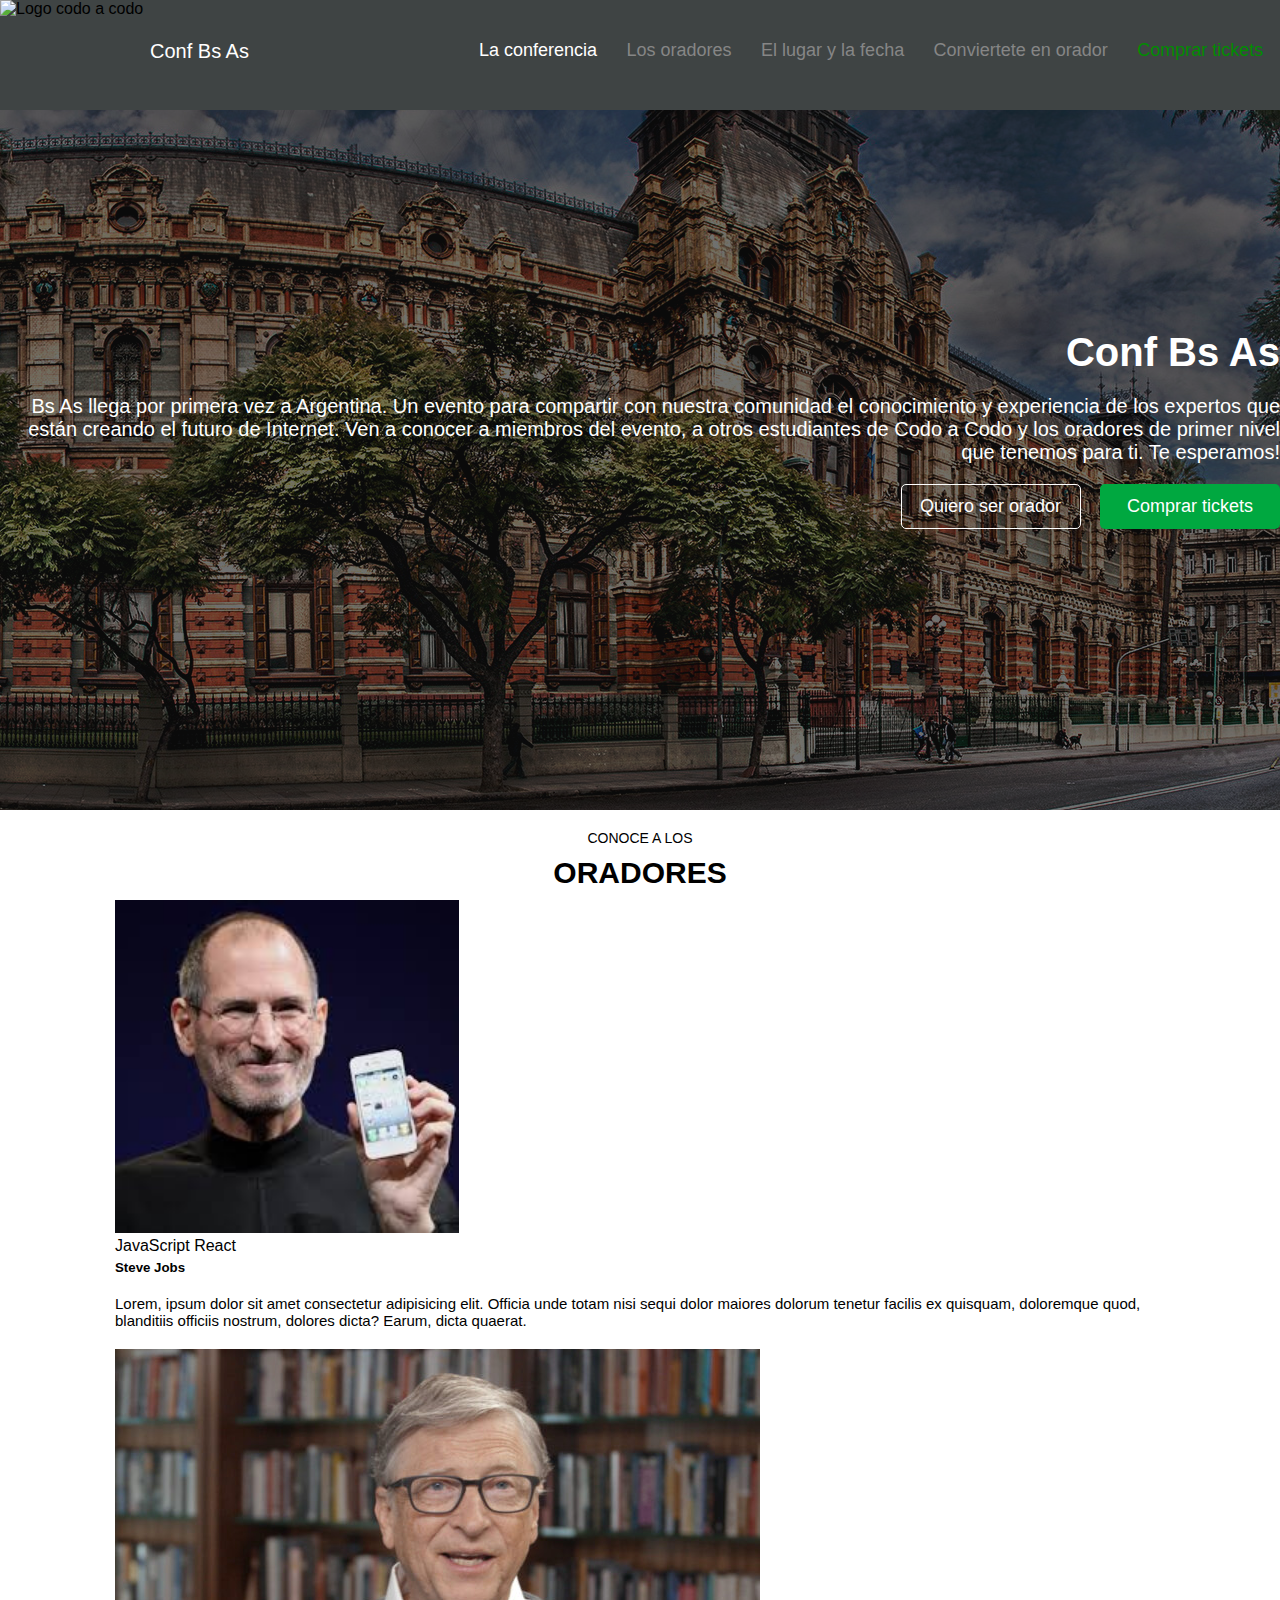
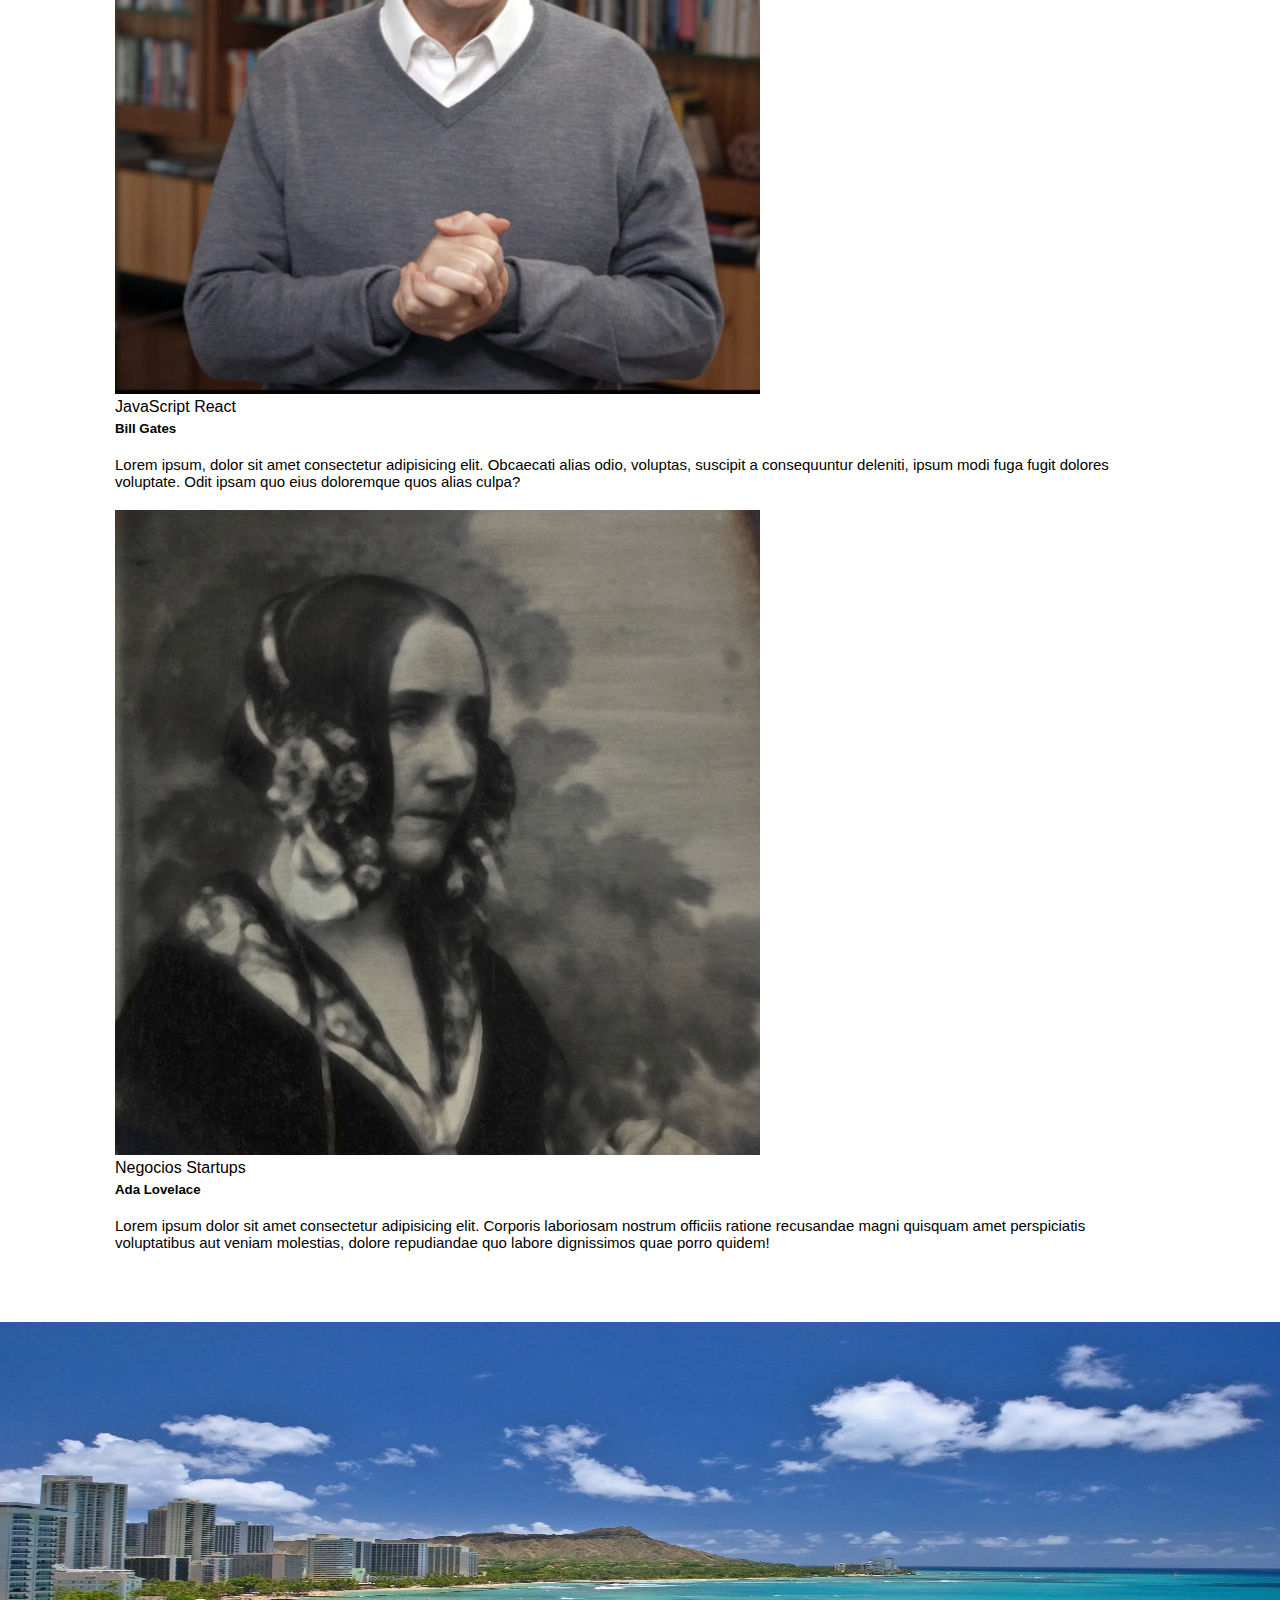
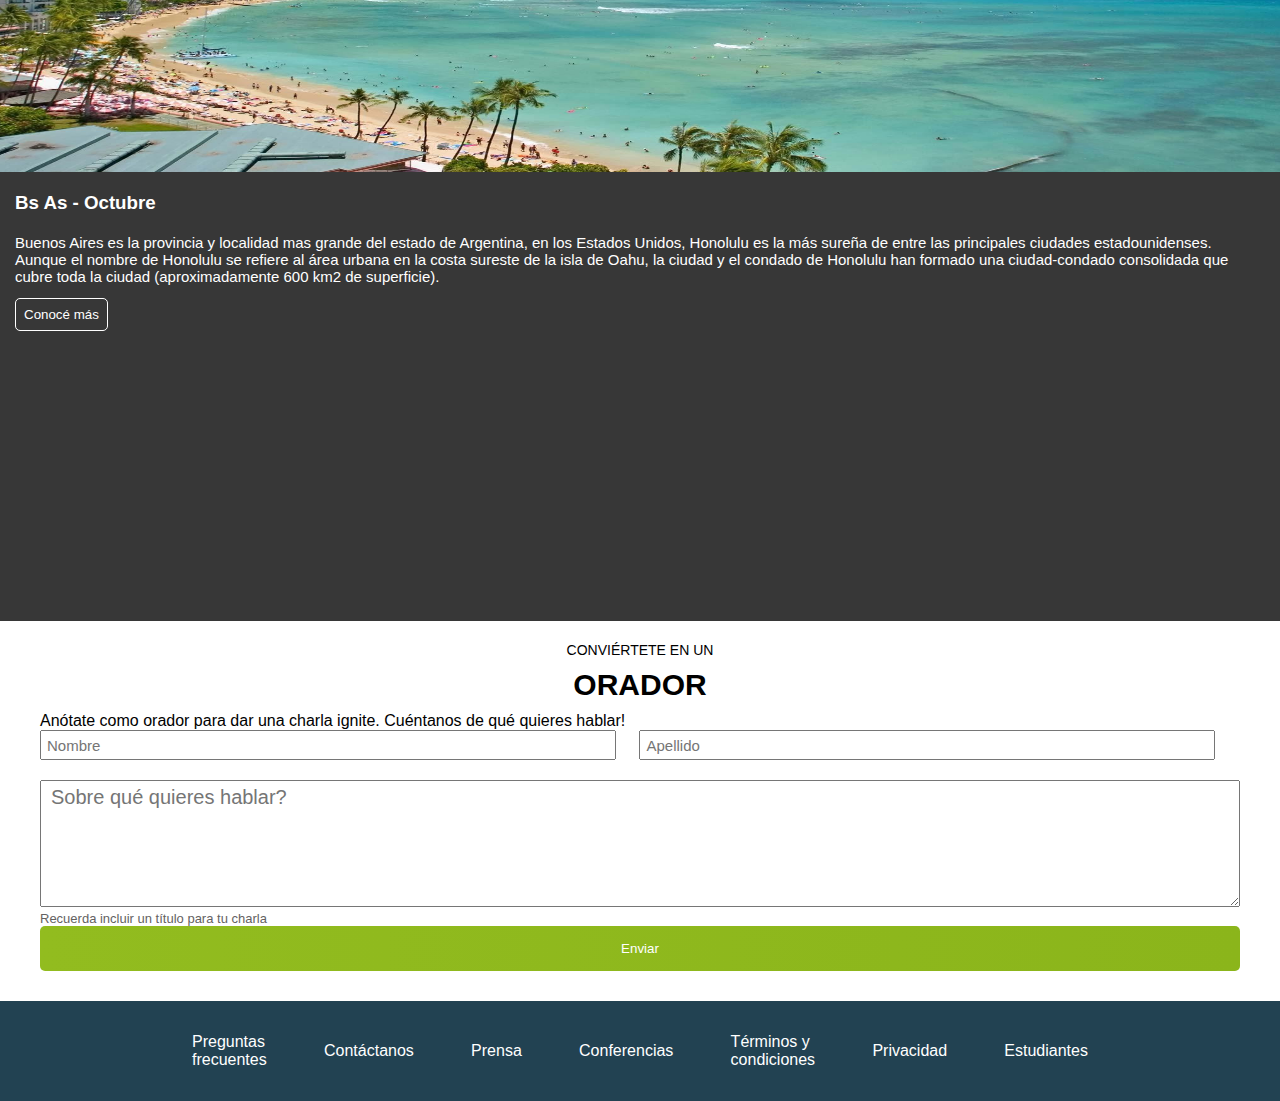
==== index.html @ 22873ec5 "Add files via upload" ====
<!DOCTYPE html>
<html lang="en">
<head>
    <meta charset="UTF-8">
    <meta http-equiv="X-UA-Compatible" content="IE=edge">
    <meta name="viewport" content="width=device-width, initial-scale=1.0">
    <title>Codo a Codo</title>
    <link rel="stylesheet" href="CSS/style.css">
    <link href="https://cdn.jsdelivr.net/npm/bootstrap@5.3.0-alpha3/dist/css/bootstrap.min.css" rel="stylesheet" integrity="sha384-KK94CHFLLe+nY2dmCWGMq91rCGa5gtU4mk92HdvYe+M/SXH301p5ILy+dN9+nJOZ" crossorigin="anonymous">
</head>
<body>

    <header>
        <div class="container">
            <div class="navbar-1">
                <img src="../TP Integrador/Imagenes/codoacodo.png" alt="Logo codo a codo" width="150" height="100">
                <p>Conf Bs As</p>
            </div>
            <div class="navbar-2">
                <a href="">La conferencia</a>
                <a href="">Los oradores</a>
                <a href="">El lugar y la fecha</a>
                <a href="">Conviertete en orador</a>
                <a href="tickets.html" id="buy-tickets">Comprar tickets</a>
            </div>
        </div>    
    </header>  

    <main>
        <div class="main-container">
            <div class="row">
                <div class="col-6">
                
                </div>
                <div class="col">
                    <h1 id="main-title">Conf Bs As</h1>
                    <p>Bs As llega por primera vez a Argentina. Un evento para compartir con nuestra comunidad el conocimiento y experiencia de los expertos que están creando el futuro de Internet. Ven a conocer a miembros del evento, a otros estudiantes de Codo a Codo y los oradores de primer nivel que tenemos para ti. Te esperamos!</p>
                    <button id="btn-1">Quiero ser orador</button>
                    <button id="btn-2">Comprar tickets</button>
                </div>
                
            </div>
        </div>
    </main>
    <section>
        <div class="ft_section">CONOCE A LOS</div>
        <div class="st_section">ORADORES</div>
        <div class="section-container">
            <div class="row row-cols-1 row-cols-md-3 g-4">
                <div class="col">
                  <div class="card h-100">
                    <img src="./Imagenes/steve.jpg" class="card-img-top" alt="..." height="333">
                    <div class="card-body">
                        <span class="badge text-bg-warning">JavaScript</span>
                        <span class="badge text-bg-primary">React</span>
                        <h5 class="card-title">Steve Jobs</h5>
                        <p id="card-text">Lorem, ipsum dolor sit amet consectetur adipisicing elit. Officia unde totam nisi sequi dolor maiores dolorum tenetur facilis ex quisquam, doloremque quod, blanditiis officiis nostrum, dolores dicta? Earum, dicta quaerat.</p>
                    </div>
                    
                  </div>
                </div>
                <div class="col">
                  <div class="card h-100">
                    <img src="./Imagenes/bill.jpg" class="card-img-top" alt="...">
                    <div class="card-body">
                        <span class="badge text-bg-warning">JavaScript</span>
                        <span class="badge text-bg-primary">React</span>
                      <h5 class="card-title">Bill Gates</h5>
                      <p id="card-text">Lorem ipsum, dolor sit amet consectetur adipisicing elit. Obcaecati alias odio, voluptas, suscipit a consequuntur deleniti, ipsum modi fuga fugit dolores voluptate. Odit ipsam quo eius doloremque quos alias culpa?</p>
                    </div>
                   
                  </div>
                </div>
                <div class="col">
                  <div class="card h-100">
                    <img src="./Imagenes/ada.jpeg" class="card-img-top" alt="...">
                    <div class="card-body">
                        <span class="badge text-bg-secondary">Negocios</span>
                        <span class="badge text-bg-danger">Startups</span>
                      <h5 class="card-title">Ada Lovelace</h5>
                      <p id="card-text">Lorem ipsum dolor sit amet consectetur adipisicing elit. Corporis laboriosam nostrum officiis ratione recusandae magni quisquam amet perspiciatis voluptatibus aut veniam molestias, dolore repudiandae quo labore dignissimos quae porro quidem!</p>
                    </div>
                   
                  </div>
                </div>
              </div>
        </div>
    </section>
    <div class="container_section">
        <div class="row">
            <div class="col img_section">
                <img src="./Imagenes/honolulu.jpg" alt="" width="100%" height="450">
            </div>
            <div class="col text_section">
                <h3>Bs As - Octubre</h3>
                <p id="section_description_img">Buenos Aires es la provincia y localidad mas grande del estado de Argentina, en los Estados Unidos, Honolulu es la más sureña de entre las principales ciudades estadounidenses. Aunque el nombre de Honolulu se refiere al área urbana en la costa sureste de la isla de Oahu, la ciudad y el condado de Honolulu han formado una ciudad-condado consolidada que cubre toda la ciudad (aproximadamente 600 km2 de superficie).</p>
                <button id="section_btn">Conocé más</button>
            </div>    
       </div>
    </div>
    <div class="container_ls">
        <div class="row">
            <div class="col-3">

            </div>
            <div class="col-6">
                <div class="ft_section">CONVIÉRTETE EN UN</div>
                <div class="st_section">ORADOR</div>
                <p>Anótate como orador para dar una charla ignite. Cuéntanos de qué quieres hablar!</p>
                <input type="text" placeholder="Nombre" id="form_input1">
                <input type="text" placeholder="Apellido" id="form_input2">
                <textarea name="" id="txtArea" cols="70" rows="5" placeholder="Sobre qué quieres hablar?"></textarea>
                <p id="advice">Recuerda incluir un título para tu charla</p>
                <button id="btn_send_form">Enviar</button>
            </div>
            <div class="col-3">

            </div>
        </div>
    </div>
    <footer class="footer">
        <div class="container_footer">
            <a href="">Preguntas <br> frecuentes</a>
            <a href="">Contáctanos</a>
            <a href="">Prensa</a>
            <a href="">Conferencias</a>
            <a href="">Términos y <br>condiciones</a>
            <a href="">Privacidad</a>
            <a href="">Estudiantes</a>
        </div>
    </footer>

</body>
</html>
---- CSS/style.css ----
*{
    padding: 0;
    margin: 0;
    box-sizing: border-box;
    font-family: Arial, Helvetica, sans-serif;
}

header{
    background-color: rgb(63, 68, 68);
    
}

.container{
    height: 110px;
    display: flex;
}

.navbar-1{
    width: 30%;
    display: flex;
    padding-left: 0px;
}

.navbar-1 p{
    padding-top: 40px;
    font-size: 20px;
    color: white;
}

.navbar-2{
    padding-top: 40px;
    width: 70%;
    padding-left: 80px;
}

.navbar-2 a{
    padding-left: 15px;
    font-size: 18px;
    text-decoration: none;
    color: rgb(134, 134, 134); 
    transition: 1s;
    padding-right: 10px;
}

.navbar-2 a:first-child{
    color: white;
}

#buy-tickets{
    color: rgb(1, 140, 1);
    transition: 1s;
}

#buy-tickets:hover{
    color: rgb(3, 200, 3)
}

main{
    background-image: url('../Imagenes/hawaii.jpg');
    background-blend-mode:soft-light;
    background-color: rgb(50, 50, 50);
    background-position: center;
    height: 700px;
}

.main-container{
    padding-top: 100px;
    
    width: 1300px;
    margin-left: auto;
    margin-right: auto;
    
}

.main-container .col{
    text-align: right;
    padding-right: 20px;
    padding-top: 120px;
    color: white;
    font-weight: 500;
}

#main-title{
   font-size: 40px;
   color: white;
}

.col p{
    padding-top: 20px;
    padding-bottom: 20px;
    font-size: 20px;
}

#btn-1{
    border: solid 1px white;
    background-color: transparent;
    margin-left: 15px;
    height: 45px;
    width: 180px;
    color: white;
    font-size: 18px;
    border-radius: 5px;
}

#btn-2{
    border: none;
    background-color: rgb(0, 168, 64);
    margin-left: 15px;
    height: 45px;
    width: 180px;
    color: white;
    font-size: 18px;
    border-radius: 5px;
}

.ft_section{
    font-size: 14px;
    text-align: center;
    padding-top: 20px;
}

.st_section{
    text-align: center;
    padding-top: 10px;
    font-size: 30px;
    font-weight: 600;
    margin-bottom: 10px;
}

.section-container{
    width: 1050px;
    margin-left: auto;
    margin-right: auto;
}

.card-title{
    padding-top: 5px;
    font-weight: bold;
}

#card-text{
    font-size: 15px;
}


.container_section{
    width: 100%;
    margin-top: 50px;
}

.img_section{
    margin: auto -6px;
    border: solid 1px white;
    height: 450px;
}

.text_section{
    background-color: rgb(55, 55, 55);
    color: white;
    margin: auto -6px;
    border: solid 1px white;
    height: 451px;
    padding-top: 20px;
    padding-left: 20px;
    
}

#section_description_img{
    font-size: 15px; 
    padding-right: 20px;
}

#section_btn{
    margin-top: -15px;
    padding: 8px;
    border: solid 1px white;
    background-color: transparent;
    color: white;
    border-radius: 5px;
}

.container_ls{
    width: 1200px;
    margin-left: auto;
    margin-right: auto;
}

#form_input1{
    height: 30px;
    width: 48%;
    padding-left: 5px;
    font-size: 15px;
}

#form_input2{
    height: 30px;
    width: 48%;
    margin-left: 19px;
    padding-left: 5px;
    font-size: 15px;
}

#txtArea{
    width: 100%;
    margin-top: 20px;
    padding: 5px 10px;
    font-size: 20px;
}

#advice{
    color: rgb(100, 98, 98);
    font-size: 13px;
}

#btn_send_form{
    width: 100%;
    height: 45px;
    border: none;
    border-radius: 5px;
    background-color: rgb(146, 188, 31);  
    background: linear-gradient(to right, rgb(146, 188, 31), rgb(139, 181, 27)); 
    color: white;
}

.footer{
    margin-top: 30px;
    background-color: rgb(34, 66, 82);
}

.container_footer{
    height: 100px;
    display: flex;
    width: 70%;
    margin-left: auto;
    margin-right: auto;
    justify-content: space-between;
    align-items: center;
}

.container_footer a{
    color: white;
    text-decoration: none;

}
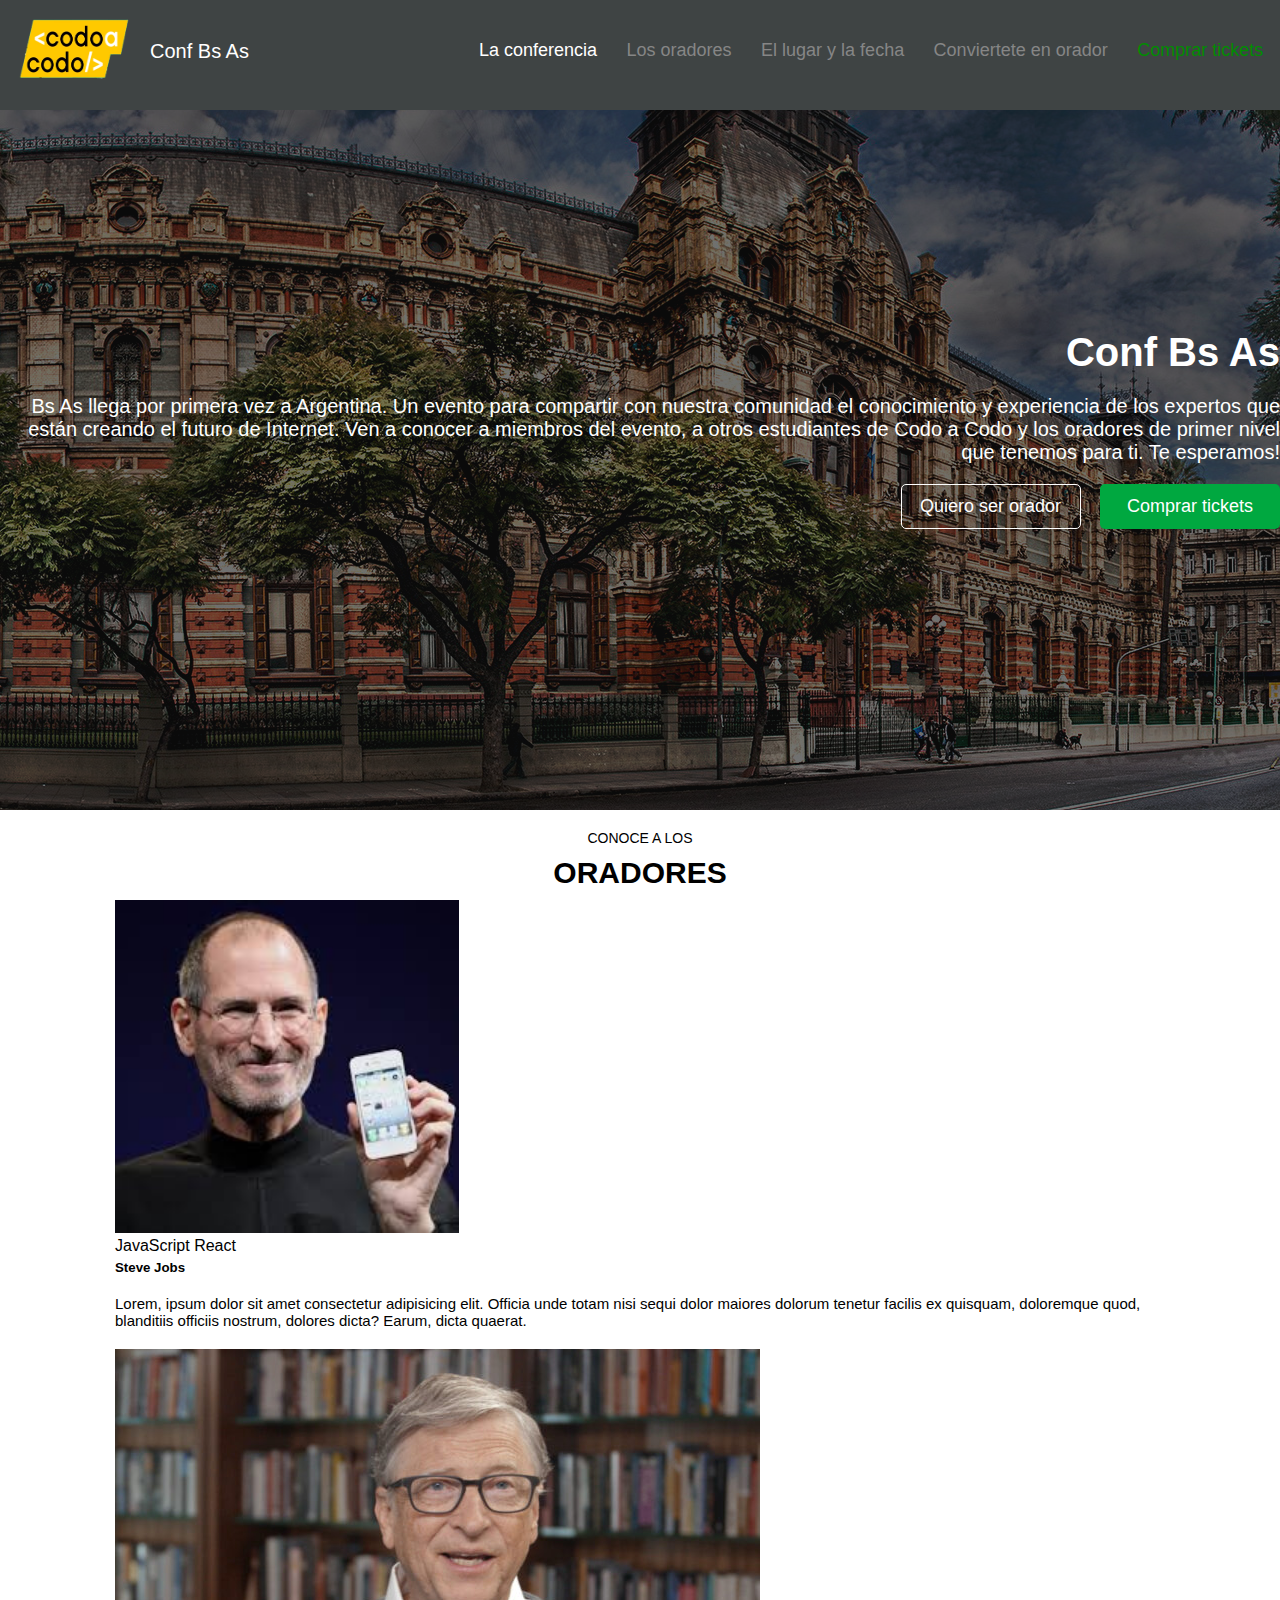
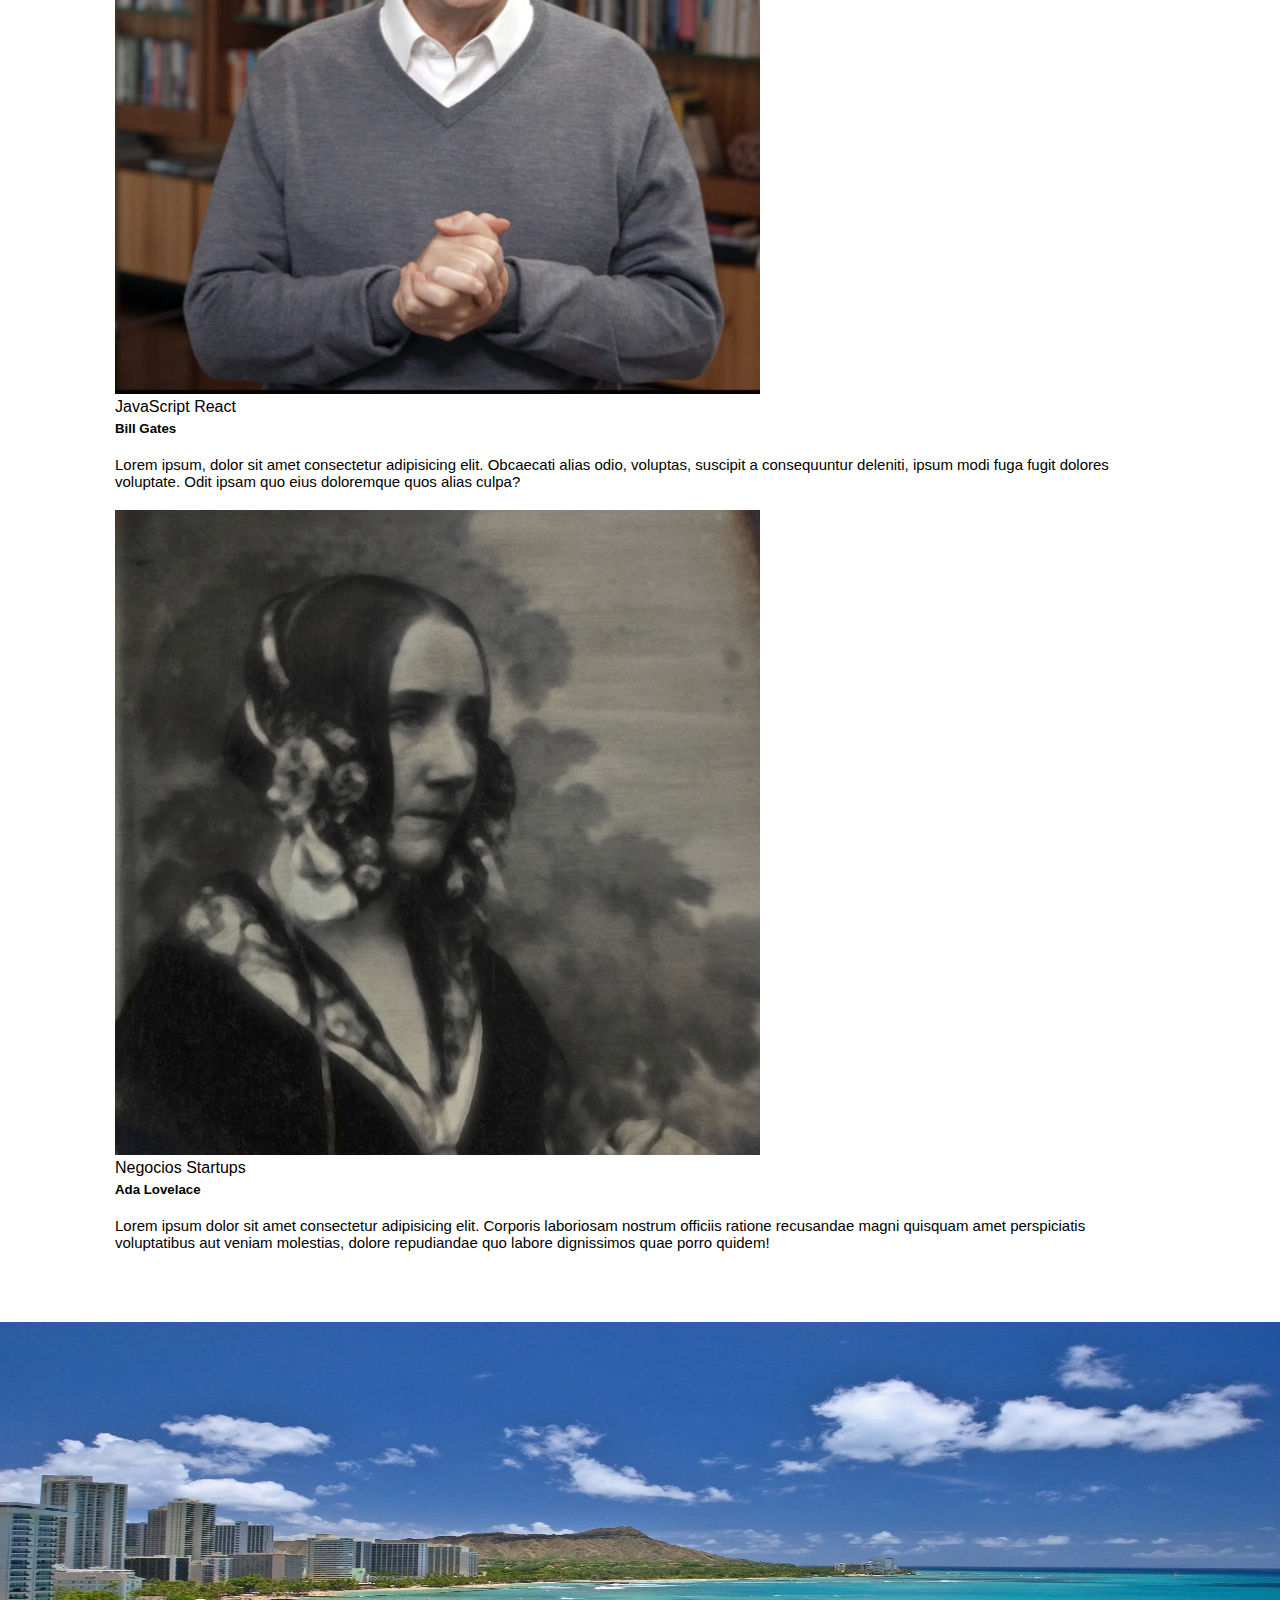
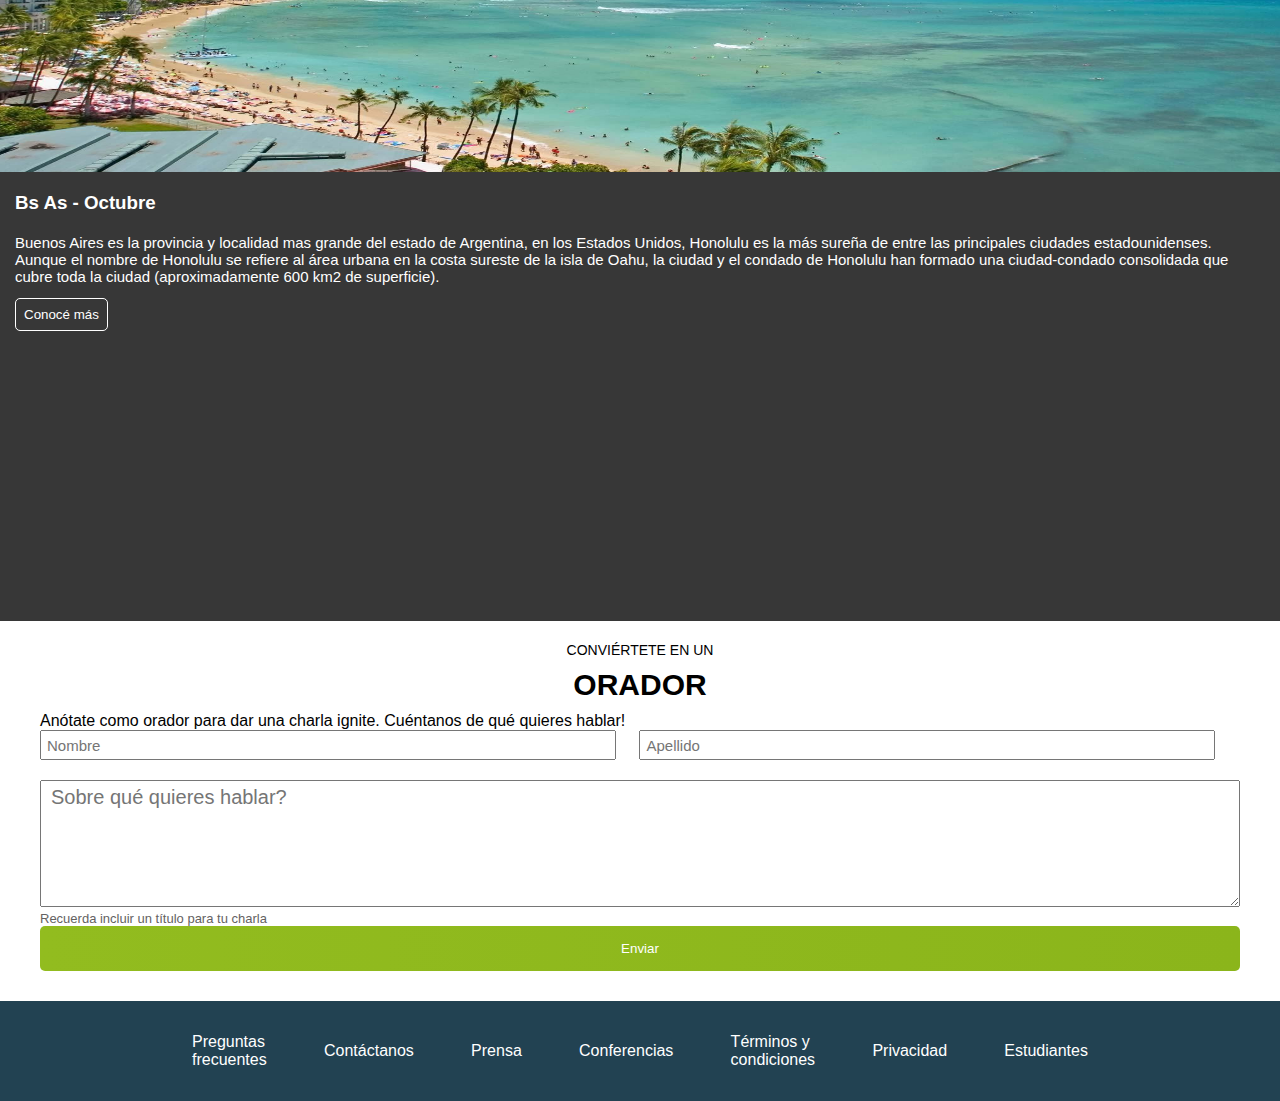
==== commit b74f3ca8: "Actualizacion" ====
--- a/index.html
+++ b/index.html
@@ -13,7 +13,7 @@
     <header>
         <div class="container">
             <div class="navbar-1">
-                <img src="../TP Integrador/Imagenes/codoacodo.png" alt="Logo codo a codo" width="150" height="100">
+                <img src="./Imagenes/codoacodo.png" alt="Logo codo a codo" width="150" height="100">
                 <p>Conf Bs As</p>
             </div>
             <div class="navbar-2">
@@ -131,4 +131,4 @@
     </footer>
 
 </body>
-</html>+</html>
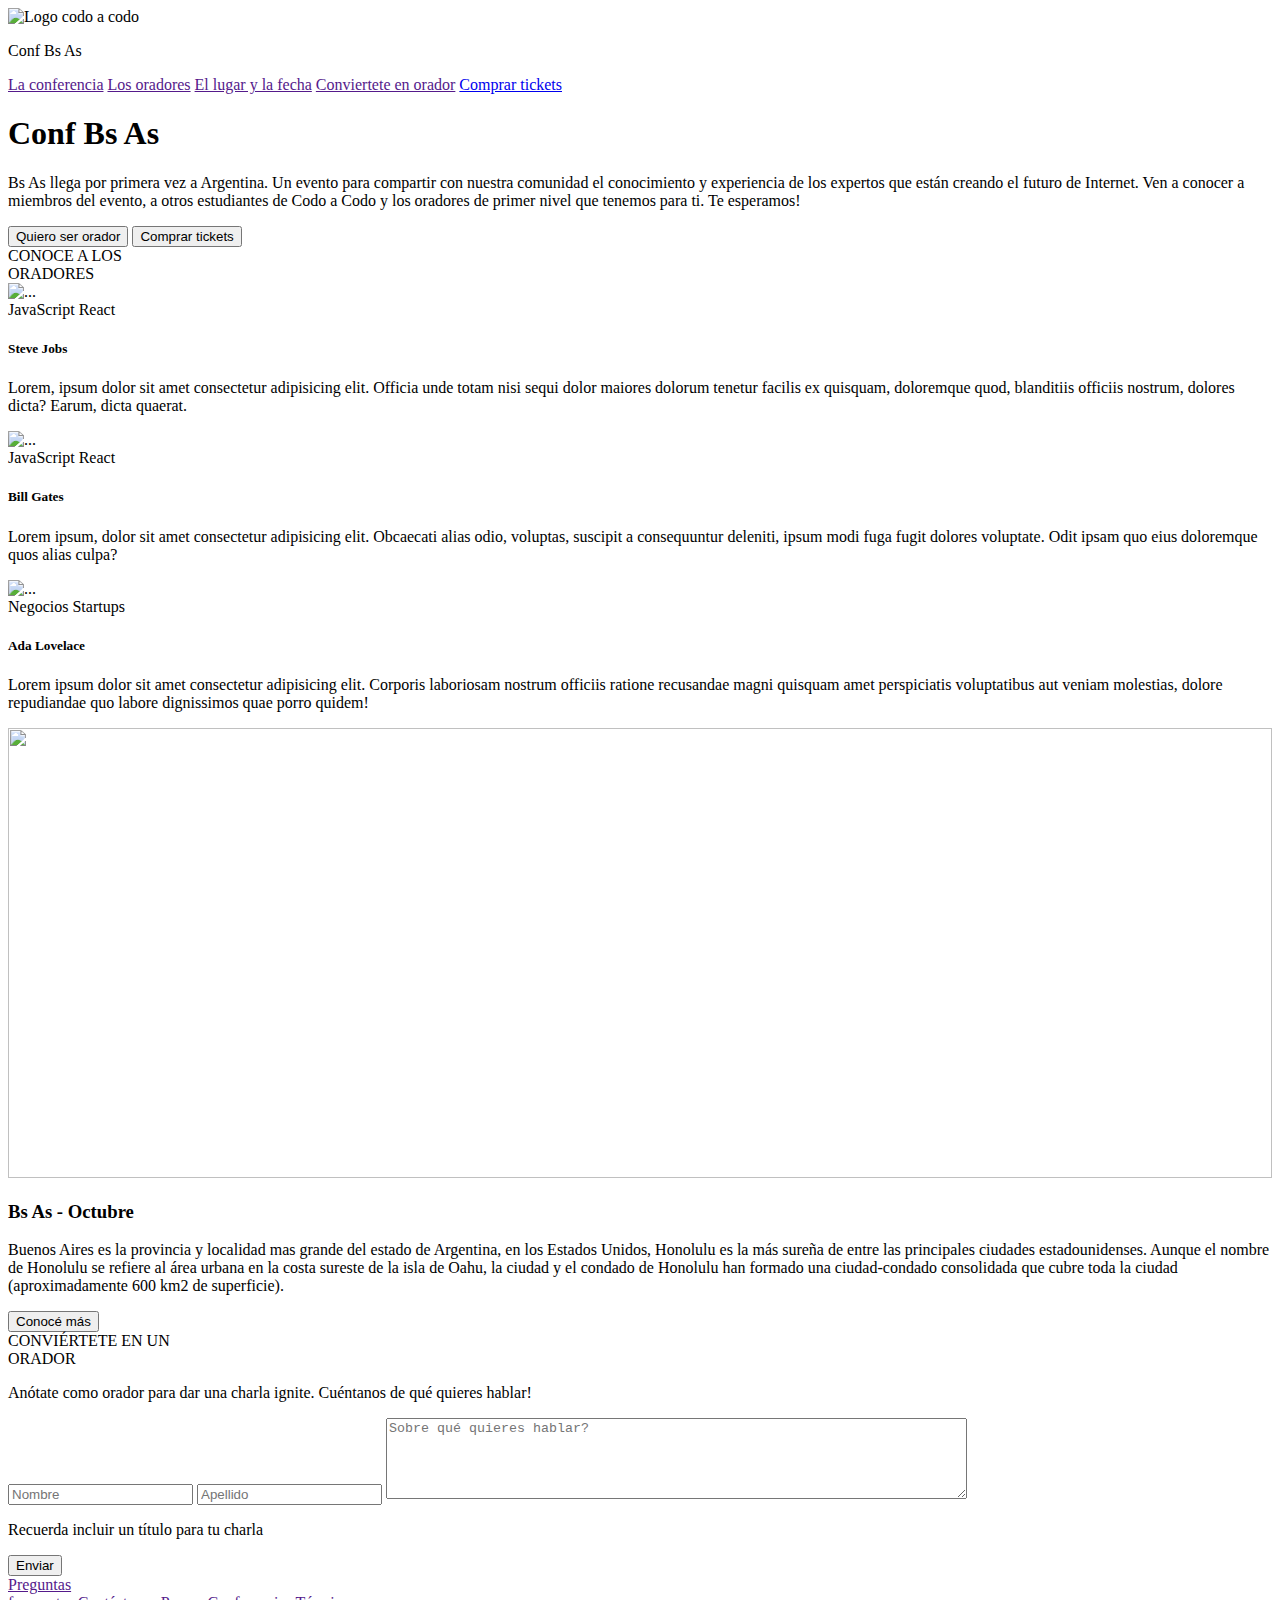
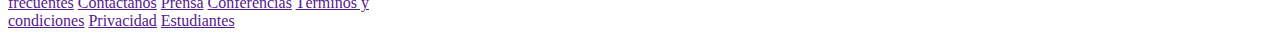
==== commit 4c224a0f: "Add files via upload" ====
--- a/index.html
+++ b/index.html
@@ -13,7 +13,7 @@
     <header>
         <div class="container">
             <div class="navbar-1">
-                <img src="./Imagenes/codoacodo.png" alt="Logo codo a codo" width="150" height="100">
+                <img src="../TP Integrador/Imagenes/codoacodo.png" alt="Logo codo a codo" width="150" height="100">
                 <p>Conf Bs As</p>
             </div>
             <div class="navbar-2">
@@ -21,7 +21,7 @@
                 <a href="">Los oradores</a>
                 <a href="">El lugar y la fecha</a>
                 <a href="">Conviertete en orador</a>
-                <a href="tickets.html" id="buy-tickets">Comprar tickets</a>
+                <a href="tickets.php" id="buy-tickets">Comprar tickets</a>
             </div>
         </div>    
     </header>  
@@ -131,4 +131,4 @@
     </footer>
 
 </body>
-</html>
+</html>